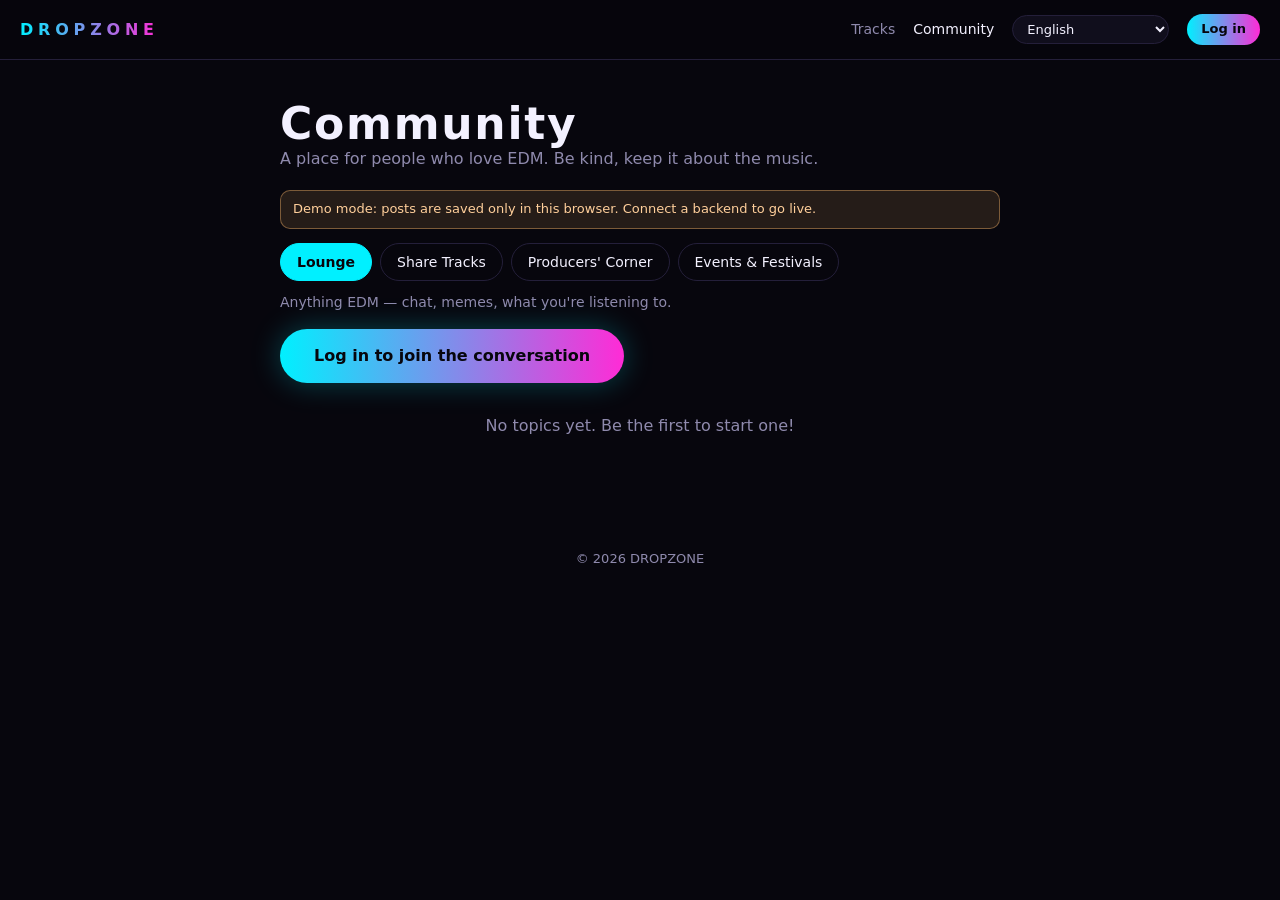
==== community.html @ 3a9fad18 "커뮤니티·회원(ID/비밀번호) 추가: 게시판 4개, 글/댓글/좋아요, Supabase 스키마, 데모 모드 Co-Authored-By: Claude Sonnet 5.5 <norepl" ====
<!doctype html>
<html lang="en">
<head>
<meta charset="utf-8">
<meta name="viewport" content="width=device-width, initial-scale=1">
<title>DROPZONE — Community</title>
<meta name="description" content="A community for people who love EDM. Share tracks, talk production, find events.">
<meta name="theme-color" content="#07060d">
<meta property="og:title" content="DROPZONE — Community">
<meta property="og:description" content="A community for people who love EDM.">
<meta property="og:image" content="media/covers/demo.jpg">
<link rel="icon" href="data:image/svg+xml,%3Csvg xmlns='http://www.w3.org/2000/svg' viewBox='0 0 32 32'%3E%3Crect width='32' height='32' rx='7' fill='%2307060d'/%3E%3Cpath d='M6 24 16 6l10 18' fill='none' stroke='%2300f0ff' stroke-width='3'/%3E%3C/svg%3E">
<link rel="stylesheet" href="style.css">
</head>
<body class="page-community">
<header class="top">
  <a class="logo" href="./" id="siteName">DROPZONE</a>
  <nav><a class="sec" href="./" data-i18n="nav.tracks">Tracks</a><a href="community.html" class="on" data-i18n="nav.community">Community</a>
    <select id="lang" data-i18n-aria="a.lang" aria-label="Language"></select><span id="authBar" class="authbar"></span></nav>
</header>

<main>
  <section class="cm-head">
    <h1 class="cm-title" data-i18n="c.title"></h1>
    <p class="sub" data-i18n="c.sub"></p>
    <p class="demo-banner" id="demoBanner" hidden data-i18n="c.demo"></p>
    <div id="boardChips" class="chips filters" role="tablist"></div>
    <p class="board-desc" id="boardDesc"></p>
  </section>

  <section class="cm-body">
    <div id="composerBox"></div>
    <div id="postList" class="posts" aria-live="polite"></div>
  </section>
</main>

<footer>© <span id="yr"></span> <span id="footName">DROPZONE</span></footer>
<div class="toast" id="toast" role="status"></div>
<script src="config.js"></script>
<script src="backend.js"></script>
<script src="common.js"></script>
<script src="community.js"></script>
</body>
</html>
---- style.css ----
:root{--bg:#07060d;--panel:#100e1c;--line:#241f3a;--fg:#f3f1ff;--dim:#8f8aad;--c1:#00f0ff;--c2:#ff2bd6;--r:14px}
*{box-sizing:border-box;margin:0}
html{scroll-behavior:smooth}
body{background:var(--bg);color:var(--fg);font:16px/1.6 system-ui,"Pretendard","Apple SD Gothic Neo","Malgun Gothic",sans-serif;padding-bottom:110px}
a{color:inherit;text-decoration:none}
button{font:inherit;color:inherit;background:none;border:0;cursor:pointer}
.top{position:sticky;top:0;z-index:20;display:flex;justify-content:space-between;align-items:center;padding:14px 20px;background:#07060dcc;backdrop-filter:blur(10px);border-bottom:1px solid var(--line)}
.logo{font-weight:900;letter-spacing:.3em;background:linear-gradient(90deg,var(--c1),var(--c2));-webkit-background-clip:text;background-clip:text;color:transparent}
.top nav{display:flex;gap:18px;font-size:14px;color:var(--dim)}
.top nav a:hover{color:var(--fg)}
section{max-width:960px;margin:0 auto;padding:56px 20px 0}
h2{font-size:14px;letter-spacing:.3em;text-transform:uppercase;color:var(--dim);margin-bottom:18px}
.sub{color:var(--dim);margin:-8px 0 18px}
.hero{position:relative;max-width:none;min-height:min(86vh,680px);display:grid;place-items:center;overflow:hidden;padding:40px 0}
#viz{position:absolute;inset:0;width:100%;height:100%}
.eyebrow{letter-spacing:.5em;font-size:12px;color:var(--c1)}
.cta{padding:14px 34px;border-radius:99px;font-weight:700;background:linear-gradient(90deg,var(--c1),var(--c2));color:#07060d;box-shadow:0 0 30px #00f0ff44;transition:transform .15s}
.cta:hover{transform:scale(1.05)}
.tracks{list-style:none;padding:0;display:grid;gap:10px}
.track{display:grid;grid-template-columns:64px 1fr auto;gap:14px;align-items:center;padding:10px;border:1px solid var(--line);border-radius:var(--r);background:var(--panel);cursor:pointer;transition:border-color .2s}
.track:hover,.track.on{border-color:var(--c1)}
.track img{width:64px;height:64px;border-radius:10px;object-fit:cover}
.track b{display:block}.track small{color:var(--dim)}
.track .go{font-size:22px;color:var(--c1);padding:0 8px}
.shorts{display:grid;grid-template-columns:repeat(auto-fill,minmax(150px,1fr));gap:12px}
.short{position:relative;aspect-ratio:9/16;border-radius:var(--r);overflow:hidden;background:#000;border:1px solid var(--line)}
.short video,.short img{width:100%;height:100%;object-fit:cover;display:block}
.short .badge{position:absolute;left:8px;bottom:8px;font-size:12px;padding:3px 9px;border-radius:99px;background:#000a;backdrop-filter:blur(4px)}
.short .ext{position:absolute;right:8px;top:8px;z-index:2;font-size:11px;padding:3px 8px;border-radius:99px;background:var(--c2);color:#fff}
.short button{position:absolute;inset:0;width:100%}
footer{text-align:center;color:var(--dim);font-size:13px;padding:60px 20px 20px}
.player{position:fixed;left:0;right:0;bottom:0;z-index:30;display:grid;grid-template-columns:48px minmax(0,1fr) auto minmax(120px,1fr) auto;gap:14px;align-items:center;padding:10px 18px;background:#0d0b18f2;backdrop-filter:blur(14px);border-top:1px solid var(--line)}
.player[hidden]{display:none}
.player img{width:48px;height:48px;border-radius:8px;object-fit:cover}
.p-meta{min-width:0}.p-meta b,.p-meta span{display:block;white-space:nowrap;overflow:hidden;text-overflow:ellipsis}
.p-meta span{font-size:12px;color:var(--dim)}
.p-ctl{display:flex;gap:6px;align-items:center}
.p-ctl button{font-size:18px;padding:6px 8px}
#toggle{width:44px;height:44px;border-radius:50%;background:linear-gradient(135deg,var(--c1),var(--c2));color:#07060d;font-size:16px}
.p-seek{display:flex;gap:8px;align-items:center;font-size:12px;color:var(--dim)}
#seek{flex:1;accent-color:var(--c1);min-width:0}
.toast{position:fixed;left:50%;bottom:110px;transform:translate(-50%,20px);background:var(--fg);color:#000;padding:8px 16px;border-radius:99px;font-size:14px;opacity:0;pointer-events:none;transition:.25s;z-index:40}
.toast.show{opacity:1;transform:translate(-50%,0)}
@media(max-width:720px){
 .top nav{gap:12px}
 .player{grid-template-columns:44px minmax(0,1fr) auto auto}
 .player img{width:44px;height:44px}.p-seek{grid-column:1/-1;grid-row:2}
 body{padding-bottom:130px}.toast{bottom:130px}
}
@media(prefers-reduced-motion:reduce){html{scroll-behavior:auto}.cta{transition:none}}

.hero-inner{position:relative;width:100%;max-width:820px;padding:0 20px;text-align:center}
.eyebrow{font-size:clamp(22px,5vw,34px);font-weight:800;letter-spacing:.02em;color:var(--fg)}
.hero-sub{color:var(--dim);margin:6px 0 26px}
.producer{display:grid;grid-template-columns:180px 1fr;gap:24px;align-items:center;text-align:left;padding:22px;border-radius:22px;background:#100e1cd9;backdrop-filter:blur(12px);border:1px solid var(--line);box-shadow:0 0 60px #00f0ff1f,0 0 90px #ff2bd614}
.avatar{width:180px;height:180px;border-radius:50%;object-fit:cover;border:3px solid transparent;background:linear-gradient(var(--panel),var(--panel)) padding-box,linear-gradient(135deg,var(--c1),var(--c2)) border-box}
.pill{display:inline-block;font-size:11px;letter-spacing:.2em;padding:3px 10px;border-radius:99px;background:linear-gradient(90deg,var(--c1),var(--c2));color:#07060d;font-weight:700}
h1{font-size:clamp(40px,9vw,64px);line-height:1.1;font-weight:900;letter-spacing:.06em;margin-top:8px}
.role{color:var(--c1);font-size:13px;letter-spacing:.2em;text-transform:uppercase}
.bio{color:var(--dim);margin:10px 0 16px}
.pr-actions{display:flex;flex-wrap:wrap;gap:12px;align-items:center}
.chips{display:flex;flex-wrap:wrap;gap:8px}
.chips a,.chips button{padding:7px 16px;border:1px solid var(--line);border-radius:99px;font-size:14px;color:var(--fg)}
.chips a:hover,.chips button:hover{border-color:var(--c2)}
.chips button.on{background:var(--c1);color:#07060d;border-color:var(--c1);font-weight:700}
.chips .empty{color:var(--dim);font-size:14px}
.filters{margin-bottom:16px}
@media(max-width:720px){.producer{grid-template-columns:1fr;text-align:center;justify-items:center}.avatar{width:128px;height:128px}.pr-actions{justify-content:center}}

#lang{background:var(--panel);color:var(--fg);border:1px solid var(--line);border-radius:99px;padding:5px 10px;font:inherit;font-size:13px}
.top nav{align-items:center}

a.cta{display:inline-block}
.join{text-align:center}.join .sub{margin:0 auto 20px;max-width:520px}
.authbar{display:flex;gap:8px;align-items:center}
.me{font-size:13px;color:var(--c1)}
.chip-btn{padding:5px 14px;border:1px solid var(--line);border-radius:99px;font-size:13px}
.chip-btn:hover{border-color:var(--c2)}
.chip-btn.strong{background:linear-gradient(90deg,var(--c1),var(--c2));color:#07060d;border:0;font-weight:700}
dialog{background:var(--panel);color:var(--fg);border:1px solid var(--line);border-radius:18px;padding:0;width:min(400px,92vw);margin:auto}
dialog::backdrop{background:#000a;backdrop-filter:blur(4px)}
dialog form{display:grid;gap:8px;padding:26px 24px 22px;position:relative}
dialog h3{font-size:20px;margin-bottom:4px}
dialog label{display:grid;gap:4px;font-size:13px;color:var(--dim)}
dialog label.show{display:flex;gap:8px;align-items:center}
dialog input:not([type=checkbox]),.composer input,.composer textarea,.cmt-form input{width:100%;background:var(--bg);color:var(--fg);border:1px solid var(--line);border-radius:10px;padding:10px 12px;font:inherit}
dialog input:focus,.composer input:focus,.composer textarea:focus,.cmt-form input:focus{outline:2px solid var(--c1);outline-offset:1px}
dialog small{color:var(--dim);font-size:12px;margin-top:-4px}
.x{position:absolute;right:12px;top:8px;font-size:26px;color:var(--dim)}
.err{color:#ff6b8b;font-size:13px;min-height:1.2em}
.linkish{color:var(--c1);font-size:14px;padding:6px}
.fine{font-size:12px;color:var(--dim)}.fine.warn{color:#ffb86b}
dialog .cta{width:100%}
@media(max-width:720px){.top nav a.sec{display:none}.top{padding:12px 14px}.me{display:none}}
.cm-head,.cm-body{max-width:760px;margin:0 auto;padding:40px 20px 0}
.cm-body{padding-top:16px}
.cm-title{font-size:clamp(30px,6vw,44px);margin:0 0 6px;letter-spacing:.04em}
.demo-banner{background:#ffb86b1f;border:1px solid #ffb86b66;color:#ffcf9b;border-radius:10px;padding:8px 12px;font-size:13px;margin-bottom:14px}
.board-desc{color:var(--dim);font-size:14px;margin-top:-6px}
.top nav a.on{color:var(--fg)}
.composer{display:grid;gap:8px;padding:16px;border:1px solid var(--line);border-radius:var(--r);background:var(--panel);margin-bottom:18px}
.composer .row{display:flex;justify-content:flex-end}
.composer textarea{resize:vertical}
.posts{display:grid;gap:12px;margin-bottom:20px}
.post{padding:16px;border:1px solid var(--line);border-radius:var(--r);background:var(--panel)}
.post h3{font-size:17px;margin-bottom:6px;overflow-wrap:anywhere}
.post .body{color:#d6d2ee;overflow-wrap:anywhere}
.post a,.cmt a{color:var(--c1);text-decoration:underline}
.meta{display:flex;justify-content:space-between;gap:10px;align-items:center;margin-top:12px;font-size:13px;color:var(--dim);flex-wrap:wrap}
.acts{display:flex;gap:6px}
.act{padding:4px 10px;border:1px solid var(--line);border-radius:99px;font-size:13px;color:var(--fg)}
.act:hover{border-color:var(--c2)}.act.on{border-color:var(--c2);background:#ff2bd626}.act.del{color:#ff8da5}
.cmts{margin-top:12px;padding-top:12px;border-top:1px dashed var(--line);display:grid;gap:8px}
.cmt{display:flex;justify-content:space-between;gap:8px;font-size:14px;overflow-wrap:anywhere}
.cmt small{color:var(--dim);margin-left:6px}.cmt b{color:var(--c1)}
.cmt-form{display:flex;gap:8px}.cmt-form input{flex:1}
.empty{color:var(--dim);text-align:center;padding:30px 0;list-style:none}
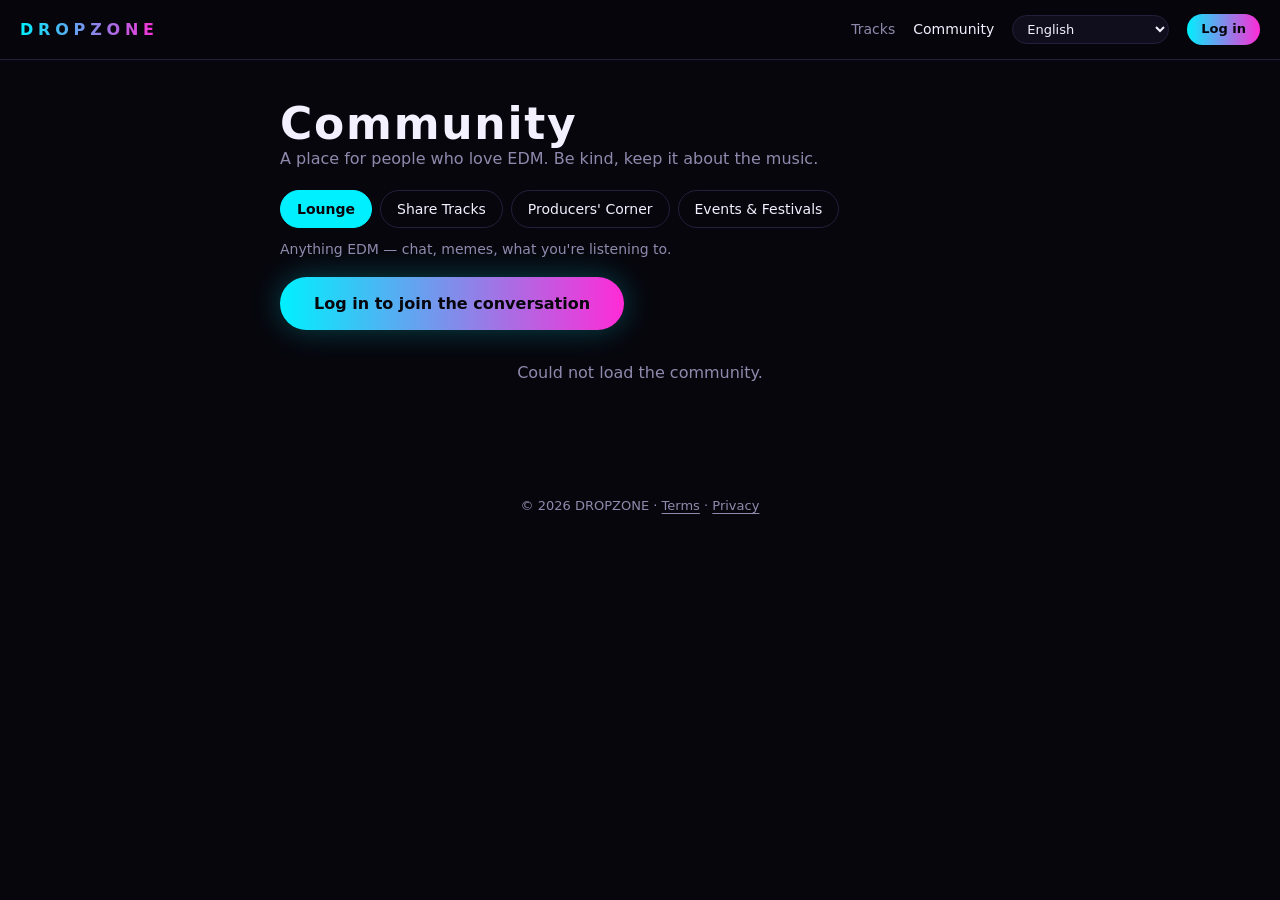
==== commit f6f78025: "약관·개인정보 안내, 가입 동의, 계정 삭제, 서버측 스팸 제한, Turnstile·구글 로그인 코드 추가 Co-Authored-By: Claude Sonnet 5.5 <norep" ====
--- a/community.html
+++ b/community.html
@@ -34,7 +34,7 @@
   </section>
 </main>
 
-<footer>© <span id="yr"></span> <span id="footName">DROPZONE</span></footer>
+<footer>© <span id="yr"></span> <span id="footName">DROPZONE</span> · <a href="legal.html#terms" data-i18n="f.terms"></a> · <a href="legal.html#privacy" data-i18n="f.privacy"></a></footer>
 <div class="toast" id="toast" role="status"></div>
 <script src="config.js"></script>
 <script src="backend.js"></script>
--- a/style.css
+++ b/style.css
@@ -115,3 +115,18 @@
 .cmt small{color:var(--dim);margin-left:6px}.cmt b{color:var(--c1)}
 .cmt-form{display:flex;gap:8px}.cmt-form input{flex:1}
 .empty{color:var(--dim);text-align:center;padding:30px 0;list-style:none}
+
+.legal h2{margin:34px 0 12px;color:var(--c1)}
+.legal-list{padding-left:20px;display:grid;gap:10px;color:#d6d2ee}
+footer a{text-decoration:underline;text-underline-offset:3px}
+.me-btn{color:var(--c1)}
+.google-btn{display:flex;gap:10px;align-items:center;justify-content:center;width:100%;padding:11px;border-radius:99px;background:#fff;color:#1f1f1f;font-weight:600}
+.or{display:flex;align-items:center;gap:10px;color:var(--dim);font-size:12px;margin:10px 0 2px}
+.or::before,.or::after{content:"";flex:1;height:1px;background:var(--line)}
+#aCaptcha{min-height:0}
+.acct-name{font-size:18px;color:var(--c1);font-weight:700}
+dialog hr{border:0;border-top:1px solid var(--line);margin:8px 0}
+dialog #nId,dialog #acConfirm{width:100%;background:var(--bg);color:var(--fg);border:1px solid var(--line);border-radius:10px;padding:10px 12px;font:inherit}
+.danger{color:#ff8da5}
+.danger-btn{padding:10px;border-radius:99px;border:1px solid #ff6b8b;color:#ff8da5;font-weight:700}
+.danger-btn:hover{background:#ff6b8b22}
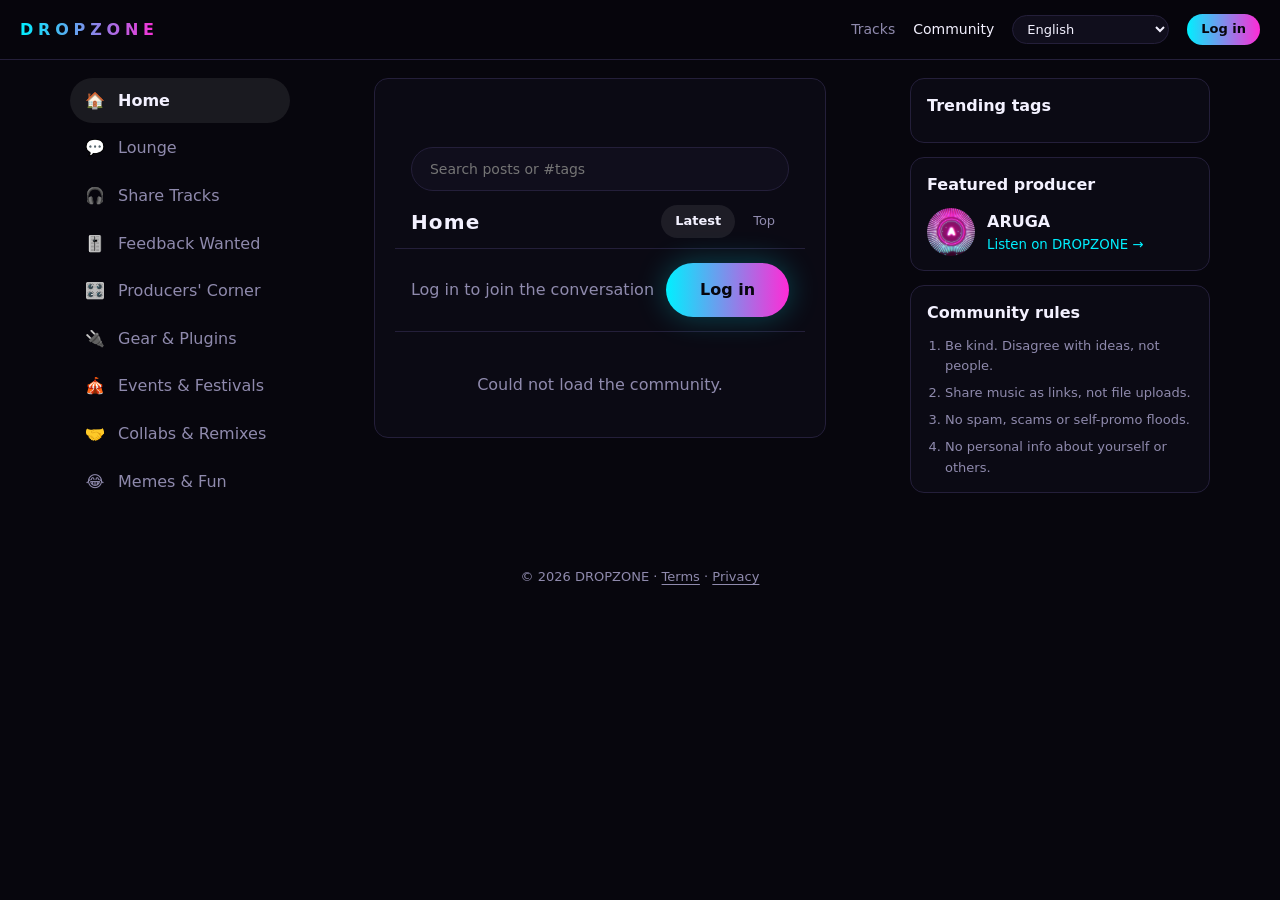
==== commit 4b734b4d: "커뮤니티 개편: 카테고리 8개, 홈/게시판 피드, 글 상세, 정렬·검색·해시태그, 프로필, 유튜브 임베드, 신고, 3단 레이아웃 Co-Authored-By: Claude Sonne" ====
--- a/community.html
+++ b/community.html
@@ -19,19 +19,39 @@
     <select id="lang" data-i18n-aria="a.lang" aria-label="Language"></select><span id="authBar" class="authbar"></span></nav>
 </header>
 
-<main>
-  <section class="cm-head">
-    <h1 class="cm-title" data-i18n="c.title"></h1>
-    <p class="sub" data-i18n="c.sub"></p>
+<main class="cm-wrap">
+  <aside class="cm-left" aria-label="Categories">
+    <nav id="boardNav" class="board-nav"></nav>
+  </aside>
+
+  <section class="cm-main">
     <p class="demo-banner" id="demoBanner" hidden data-i18n="c.demo"></p>
-    <div id="boardChips" class="chips filters" role="tablist"></div>
-    <p class="board-desc" id="boardDesc"></p>
+    <form class="cm-search" id="searchForm" role="search">
+      <input id="q" type="search" maxlength="60" data-i18n-ph="c.searchPh" aria-label="Search" autocomplete="off">
+    </form>
+    <div id="viewHead" class="view-head"></div>
+    <div id="composerBox"></div>
+    <div id="postList" class="feed" aria-live="polite"></div>
+    <button id="more" class="more" hidden></button>
   </section>
 
-  <section class="cm-body">
-    <div id="composerBox"></div>
-    <div id="postList" class="posts" aria-live="polite"></div>
-  </section>
+  <aside class="cm-right">
+    <section class="side-card">
+      <h3 data-i18n="c.trending"></h3>
+      <div id="tagList" class="tag-list"></div>
+    </section>
+    <section class="side-card" id="featCard" hidden>
+      <h3 data-i18n="c.featured"></h3>
+      <a class="feat" href="./">
+        <img id="featImg" alt="">
+        <span><b id="featName"></b><small data-i18n="c.listen"></small></span>
+      </a>
+    </section>
+    <section class="side-card">
+      <h3 data-i18n="c.rulesTitle"></h3>
+      <ol class="rules"><li data-i18n="c.rule1"></li><li data-i18n="c.rule2"></li><li data-i18n="c.rule3"></li><li data-i18n="c.rule4"></li></ol>
+    </section>
+  </aside>
 </main>
 
 <footer>© <span id="yr"></span> <span id="footName">DROPZONE</span> · <a href="legal.html#terms" data-i18n="f.terms"></a> · <a href="legal.html#privacy" data-i18n="f.privacy"></a></footer>
--- a/style.css
+++ b/style.css
@@ -130,3 +130,88 @@
 .danger{color:#ff8da5}
 .danger-btn{padding:10px;border-radius:99px;border:1px solid #ff6b8b;color:#ff8da5;font-weight:700}
 .danger-btn:hover{background:#ff6b8b22}
+
+/* ===== 커뮤니티 v2 (X/Reddit 스타일) ===== */
+.cm-wrap{max-width:1180px;margin:0 auto;display:grid;grid-template-columns:220px minmax(0,1fr) 300px;gap:24px;padding:18px 20px 0;align-items:start}
+.cm-left,.cm-right{position:sticky;top:70px}
+.board-nav{display:grid;gap:2px}
+.board-nav a{display:flex;gap:12px;align-items:center;padding:10px 14px;border-radius:99px;font-size:16px;color:var(--dim);transition:background .15s}
+.board-nav a:hover{background:#ffffff0d;color:var(--fg)}
+.board-nav a.on{color:var(--fg);font-weight:700;background:#ffffff14}
+.board-nav .ic{width:22px;text-align:center}
+.cm-main{min-width:0;border:1px solid var(--line);border-radius:var(--r);background:#0b0a14;overflow:hidden}
+.cm-main .demo-banner{margin:12px}
+.cm-search{padding:12px 16px 0}
+.cm-search input{width:100%;background:var(--panel);color:var(--fg);border:1px solid var(--line);border-radius:99px;padding:10px 18px;font:inherit;font-size:14px}
+.cm-search input:focus{outline:2px solid var(--c1);outline-offset:1px}
+.view-head{padding:14px 16px 0;border-bottom:1px solid var(--line)}
+.vh-row{display:flex;align-items:center;gap:10px;flex-wrap:wrap}
+.vh-title{font-size:20px;font-weight:800;margin:0;flex:1;min-width:0;overflow-wrap:anywhere}
+.vh-desc{color:var(--dim);font-size:14px;margin:4px 0 0}
+.back{font-size:20px;padding:4px 10px;border-radius:50%}.back:hover{background:#ffffff14}
+.sort{display:flex;gap:4px;margin-left:auto}
+.sort button{padding:6px 14px;border-radius:99px;font-size:13px;color:var(--dim)}
+.sort button.on{background:#ffffff14;color:var(--fg);font-weight:700}
+.view-head{padding-bottom:10px}
+.login-cta{display:flex;justify-content:space-between;align-items:center;gap:12px;padding:14px 16px;border-bottom:1px solid var(--line);color:var(--dim)}
+.cta.small{padding:8px 20px;font-size:14px}
+.cm-main .composer{display:flex;gap:12px;padding:14px 16px;border:0;border-bottom:1px solid var(--line);border-radius:0;background:none;margin:0}
+.c-fields{flex:1;min-width:0;display:grid;gap:8px}
+.c-fields input,.c-fields textarea{width:100%;background:transparent;color:var(--fg);border:0;border-bottom:1px solid var(--line);padding:8px 2px;font:inherit}
+.c-fields textarea{resize:vertical;min-height:70px;border-bottom:0;font-size:16px}
+.c-fields input:focus,.c-fields textarea:focus{outline:0;border-color:var(--c1)}
+.c-row{display:flex;gap:12px;align-items:center;flex-wrap:wrap}
+.c-board{display:flex;gap:8px;align-items:center;font-size:13px;color:var(--dim)}
+.c-board select{background:var(--panel);color:var(--fg);border:1px solid var(--line);border-radius:99px;padding:5px 10px;font:inherit;font-size:13px}
+.c-count{margin-left:auto;font-size:12px;color:var(--dim)}
+.av{flex:none;display:inline-grid;place-items:center;width:42px;height:42px;border-radius:50%;font-weight:800;color:#07060d;background:linear-gradient(135deg,hsl(var(--h) 90% 62%),hsl(calc(var(--h) + 60) 90% 55%))}
+.feed{display:block}
+.cm-main .post{display:flex;gap:12px;padding:14px 16px;border:0;border-bottom:1px solid var(--line);border-radius:0;background:none;cursor:pointer;transition:background .15s}
+.cm-main .post:hover{background:#ffffff08}.cm-main .post:focus-visible{outline:2px solid var(--c1);outline-offset:-2px}
+.cm-main .post.detail{cursor:default;background:none;border-bottom:1px solid var(--line)}
+.p-main{flex:1;min-width:0}
+.p-top{display:flex;gap:6px;align-items:center;flex-wrap:wrap;font-size:14px;color:var(--dim)}
+.who{color:var(--fg);font-weight:700}.who:hover{text-decoration:underline}
+.btag{margin-left:auto;font-size:12px;padding:2px 10px;border:1px solid var(--line);border-radius:99px;color:var(--c1)}
+.btag:hover{border-color:var(--c1)}
+.p-title{font-size:17px;margin:4px 0 2px;overflow-wrap:anywhere}
+.p-body{overflow-wrap:anywhere;color:#e2deff;line-height:1.55}
+.p-body.clamp{display:-webkit-box;-webkit-line-clamp:6;-webkit-box-orient:vertical;overflow:hidden}
+.p-body a{color:var(--c1);text-decoration:none}.p-body a:hover{text-decoration:underline}
+.cm-main .acts{display:flex;gap:6px;margin-top:10px}
+.cm-main .act{padding:5px 12px;border:0;border-radius:99px;font-size:14px;color:var(--dim);background:none}
+.cm-main .act:hover{background:#ffffff14;color:var(--fg)}
+.cm-main .act.like.on{color:#ff7a45;background:#ff7a4520}
+.cm-main .act.del:hover{color:#ff8da5}
+.cm-main .act.sub{margin-left:auto}
+.yt{display:block;width:100%;margin-top:10px;padding:26px;border:1px solid var(--line);border-radius:12px;background:#000;color:var(--fg);font-weight:600}
+.yt:hover{border-color:var(--c2)}
+.yt-wrap{margin-top:10px;position:relative;aspect-ratio:16/9;border-radius:12px;overflow:hidden}
+.yt-wrap iframe{position:absolute;inset:0;width:100%;height:100%;border:0}
+.thread .cmt-form{display:flex;gap:10px;align-items:center;padding:12px 16px;border-bottom:1px solid var(--line)}
+.thread .cmt-form input{flex:1;min-width:0}
+.thread .cmt{display:flex;gap:12px;padding:12px 16px;border-bottom:1px solid var(--line)}
+.thread .cmt .av{width:34px;height:34px;font-size:14px}
+.thread .linkish{display:block;margin:10px 16px}
+.more{display:block;width:100%;padding:14px;color:var(--c1);border-top:1px solid var(--line)}
+.more:hover{background:#ffffff08}
+.pad{padding:20px 16px}
+.cm-main .empty{padding:40px 16px}
+.side-card{border:1px solid var(--line);border-radius:var(--r);background:#0b0a14;padding:14px 16px;margin-bottom:14px}
+.side-card h3{font-size:16px;margin:0 0 10px}
+.tag-list{display:flex;flex-wrap:wrap;gap:8px}
+.tag-pill{display:inline-flex;gap:6px;align-items:baseline;padding:5px 12px;border-radius:99px;background:#ffffff0d;color:var(--c1);font-size:14px}
+.tag-pill:hover{background:#ffffff1a}.tag-pill small{color:var(--dim)}
+.rules{margin:0;padding-left:18px;color:var(--dim);font-size:13px;display:grid;gap:6px}
+.feat{display:flex;gap:12px;align-items:center}
+.feat img{width:48px;height:48px;border-radius:50%;object-fit:cover}
+.feat span{display:grid}.feat small{color:var(--c1)}
+@media(max-width:1060px){.cm-wrap{grid-template-columns:minmax(0,1fr);gap:14px;padding:12px 12px 0}
+ .cm-left,.cm-right{position:static}
+ .board-nav{display:flex;overflow-x:auto;gap:6px;padding-bottom:4px;scrollbar-width:none}
+ .board-nav::-webkit-scrollbar{display:none}
+ .board-nav a{white-space:nowrap;padding:8px 14px;border:1px solid var(--line);font-size:14px}
+ .cm-right{display:grid;grid-template-columns:repeat(auto-fit,minmax(240px,1fr));gap:12px}.cm-right .side-card{margin:0}}
+@media(max-width:560px){.btag{margin-left:0}.av{width:36px;height:36px}}
+.more[hidden],.cm-main [hidden]{display:none!important}
+.cm-main .act{text-decoration:none}
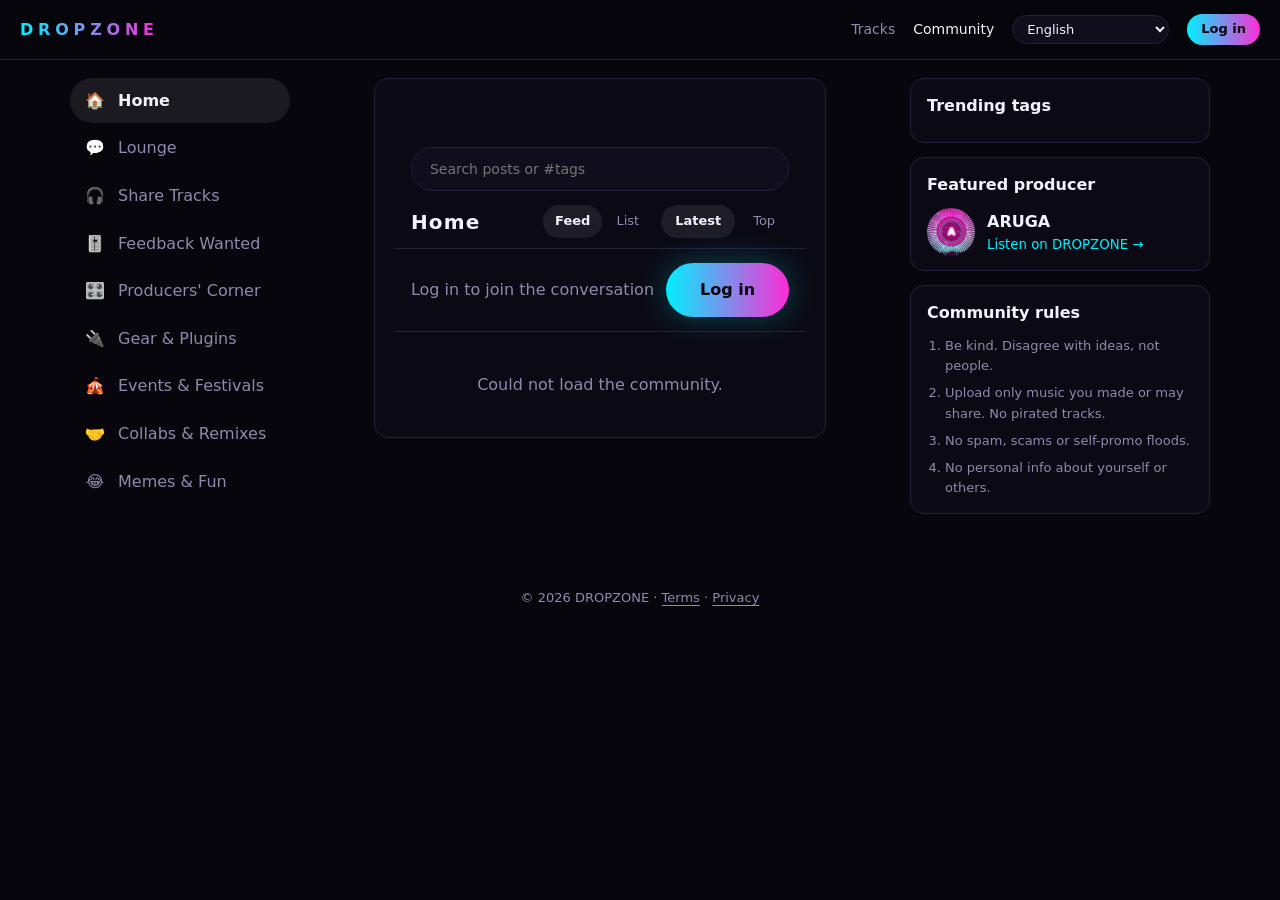
==== commit 6b49baeb: "고도화 2단계: 프로필·팔로우·팔로잉 피드, 알림 벨, 관리자 통계, 곡별 공유 페이지(OG)·sitemap, 익명 유입 통계 Co-Authored-By: Claude Sonnet" ====
--- a/community.html
+++ b/community.html
@@ -30,6 +30,7 @@
       <input id="q" type="search" maxlength="60" data-i18n-ph="c.searchPh" aria-label="Search" autocomplete="off">
     </form>
     <div id="viewHead" class="view-head"></div>
+    <div id="profileBox"></div>
     <div id="composerBox"></div>
     <div id="postList" class="feed" aria-live="polite"></div>
     <button id="more" class="more" hidden></button>
--- a/style.css
+++ b/style.css
@@ -215,3 +215,82 @@
 @media(max-width:560px){.btag{margin-left:0}.av{width:36px;height:36px}}
 .more[hidden],.cm-main [hidden]{display:none!important}
 .cm-main .act{text-decoration:none}
+
+/* ===== 첨부 / 목록형 / 관리자 ===== */
+.att{padding:6px 12px;border:1px solid var(--line);border-radius:99px;font-size:13px;color:var(--fg)}
+.att:hover{border-color:var(--c1)}
+.pending{display:flex;flex-wrap:wrap;gap:8px}
+.pending:empty{display:none}
+.pend{display:inline-flex;align-items:center;gap:6px;max-width:100%;padding:4px 6px 4px 6px;border:1px solid var(--line);border-radius:10px;background:var(--panel);font-size:12px}
+.pend img{width:36px;height:36px;object-fit:cover;border-radius:6px}
+.pend .pn{max-width:140px;overflow:hidden;text-overflow:ellipsis;white-space:nowrap}
+.pend button{color:var(--dim);padding:2px 6px}.pend button:hover{color:#ff8da5}
+.imgs{display:grid;gap:4px;margin-top:10px;border-radius:12px;overflow:hidden}
+.imgs.n1{grid-template-columns:1fr}.imgs.n2,.imgs.n3,.imgs.n4{grid-template-columns:1fr 1fr}
+.imgs a{display:block;background:#000}
+.imgs img{width:100%;height:100%;max-height:420px;object-fit:cover;display:block}
+.imgs.n1 img{max-height:520px;object-fit:contain}
+.imgs.n3 a:first-child{grid-row:span 2}
+.aud{margin-top:10px;padding:10px 12px;border:1px solid var(--line);border-radius:12px;background:var(--panel)}
+.aud .an{display:block;font-size:13px;color:var(--dim);margin-bottom:6px;overflow:hidden;text-overflow:ellipsis;white-space:nowrap}
+.aud audio{width:100%;height:36px}
+.view{display:flex;gap:2px;margin-left:auto}
+.view button{padding:6px 12px;border-radius:99px;font-size:13px;color:var(--dim)}
+.view button.on{background:#ffffff14;color:var(--fg);font-weight:700}
+.sort{margin-left:0}
+.board-list{display:block}
+.lrow{display:grid;grid-template-columns:96px minmax(0,1fr) 110px 78px 64px;gap:10px;align-items:center;padding:11px 16px;border-bottom:1px solid var(--line);font-size:14px;color:var(--dim)}
+.lrow:hover{background:#ffffff08}
+.lrow .lb{font-size:12px;color:var(--c1);overflow:hidden;text-overflow:ellipsis;white-space:nowrap}
+.lrow .lt{display:flex;gap:6px;align-items:baseline;min-width:0;color:var(--fg)}
+.lrow .lt-t{overflow:hidden;text-overflow:ellipsis;white-space:nowrap;font-weight:600}
+.lrow .lic{font-size:12px}.lrow .lc{color:var(--c2);font-size:12px}
+.lrow .la,.lrow .ld{overflow:hidden;text-overflow:ellipsis;white-space:nowrap}
+.lrow .ll{text-align:right}
+@media(max-width:700px){.lrow{grid-template-columns:minmax(0,1fr) auto;grid-template-areas:"t l" "m m";gap:2px 10px}
+ .lrow .lb{display:none}.lrow .lt{grid-area:t}.lrow .ll{grid-area:l}
+ .lrow .la,.lrow .ld{grid-area:m;display:inline;font-size:12px}.lrow .la{margin-right:8px}}
+.rep{padding:14px 16px;border-bottom:1px solid var(--line)}
+.rep .rtype{padding:2px 10px;border-radius:99px;background:#ff2bd626;color:#ff8bea;font-size:12px}
+.rep .p-body{margin-top:6px}
+.rep a.act{text-decoration:none}
+@media(max-width:560px){.view{margin-left:0}}
+
+/* ===== 운영 도구 ===== */
+.hid{display:inline-block;margin:4px 0;padding:2px 10px;border-radius:99px;background:#ffb86b22;color:#ffcf9b;font-size:12px}
+.ban-note{margin:12px 16px;padding:12px 14px;border:1px solid #ff6b8b66;border-radius:12px;background:#ff6b8b14;color:#ffb3c2;font-size:14px}
+.susp-row{display:flex;gap:8px;flex-wrap:wrap;margin-top:8px}
+.susp-row select,.susp-row input{background:var(--panel);color:var(--fg);border:1px solid var(--line);border-radius:99px;padding:5px 12px;font:inherit;font-size:13px}
+.susp-row input{flex:1;min-width:120px}
+.sbtn{padding:6px 14px;border-radius:99px;font-size:13px;color:var(--dim)}
+.sbtn.on{background:#ffffff14;color:var(--fg);font-weight:700}
+
+/* ===== 프로필 / 알림 / 통계 ===== */
+.av.lg{width:72px;height:72px;font-size:30px}
+.pcard{display:flex;gap:16px;padding:16px;border-bottom:1px solid var(--line)}
+.pc-main{flex:1;min-width:0}
+.pc-top{display:flex;gap:10px;align-items:center;justify-content:space-between;flex-wrap:wrap}
+.pc-name{font-size:20px;margin:0;overflow-wrap:anywhere}
+.pc-bio{margin:6px 0;color:#d6d2ee;overflow-wrap:anywhere}
+.pc-stats{display:flex;gap:16px;flex-wrap:wrap;color:var(--dim);font-size:14px;margin-top:6px}.pc-stats b{color:var(--fg)}
+.pform{display:grid;gap:10px;padding:0 16px 16px;border-bottom:1px solid var(--line)}
+.pform textarea{width:100%;background:var(--bg);color:var(--fg);border:1px solid var(--line);border-radius:10px;padding:10px 12px;font:inherit;resize:vertical}
+.swatches{display:flex;gap:8px;flex-wrap:wrap}
+.sw{width:30px;height:30px;border-radius:50%;background:linear-gradient(135deg,hsl(var(--h) 90% 62%),hsl(calc(var(--h) + 60) 90% 55%));border:2px solid transparent;color:#07060d;font-weight:800;font-size:12px}
+.sw.on{border-color:var(--fg)}
+.bell{position:relative;font-size:18px;padding:2px 6px;border-radius:50%}
+.bell:hover{background:#ffffff14}
+.bell .bd{position:absolute;top:-4px;right:-6px;min-width:16px;padding:0 4px;border-radius:99px;background:var(--c2);color:#fff;font-size:10px;line-height:16px;text-align:center;font-weight:700}
+.bell .bd[hidden]{display:none}
+.nrow{display:flex;gap:12px;align-items:center;padding:12px 16px;border-bottom:1px solid var(--line)}
+.nrow:hover{background:#ffffff08}.nrow.unread{background:#00f0ff0f}
+.nrow .nt{flex:1;min-width:0;display:grid}.nrow .nt small{color:var(--dim);overflow:hidden;text-overflow:ellipsis;white-space:nowrap}
+.nrow time{color:var(--dim);font-size:12px;white-space:nowrap}
+.stats{padding:14px 16px}.stats h3{font-size:14px;margin:18px 0 8px;color:var(--dim);letter-spacing:.05em}
+.tiles{display:grid;grid-template-columns:repeat(auto-fit,minmax(110px,1fr));gap:10px;margin:10px 0}
+.tile{padding:12px;border:1px solid var(--line);border-radius:12px;background:var(--panel);display:grid}
+.tile b{font-size:24px}.tile span{color:var(--dim);font-size:12px}
+.bar{position:relative;display:flex;justify-content:space-between;gap:10px;padding:5px 10px;margin:3px 0;border-radius:8px;font-size:13px;overflow:hidden;background:#ffffff08}
+.bar span{position:absolute;inset:0 auto 0 0;background:linear-gradient(90deg,#00f0ff33,#ff2bd633)}
+.bar b,.bar i{position:relative;font-style:normal;font-weight:600}.bar i{color:var(--dim)}
+@media(max-width:560px){.pcard{flex-direction:column;align-items:center;text-align:center}.pc-top{justify-content:center}.pc-stats{justify-content:center}}
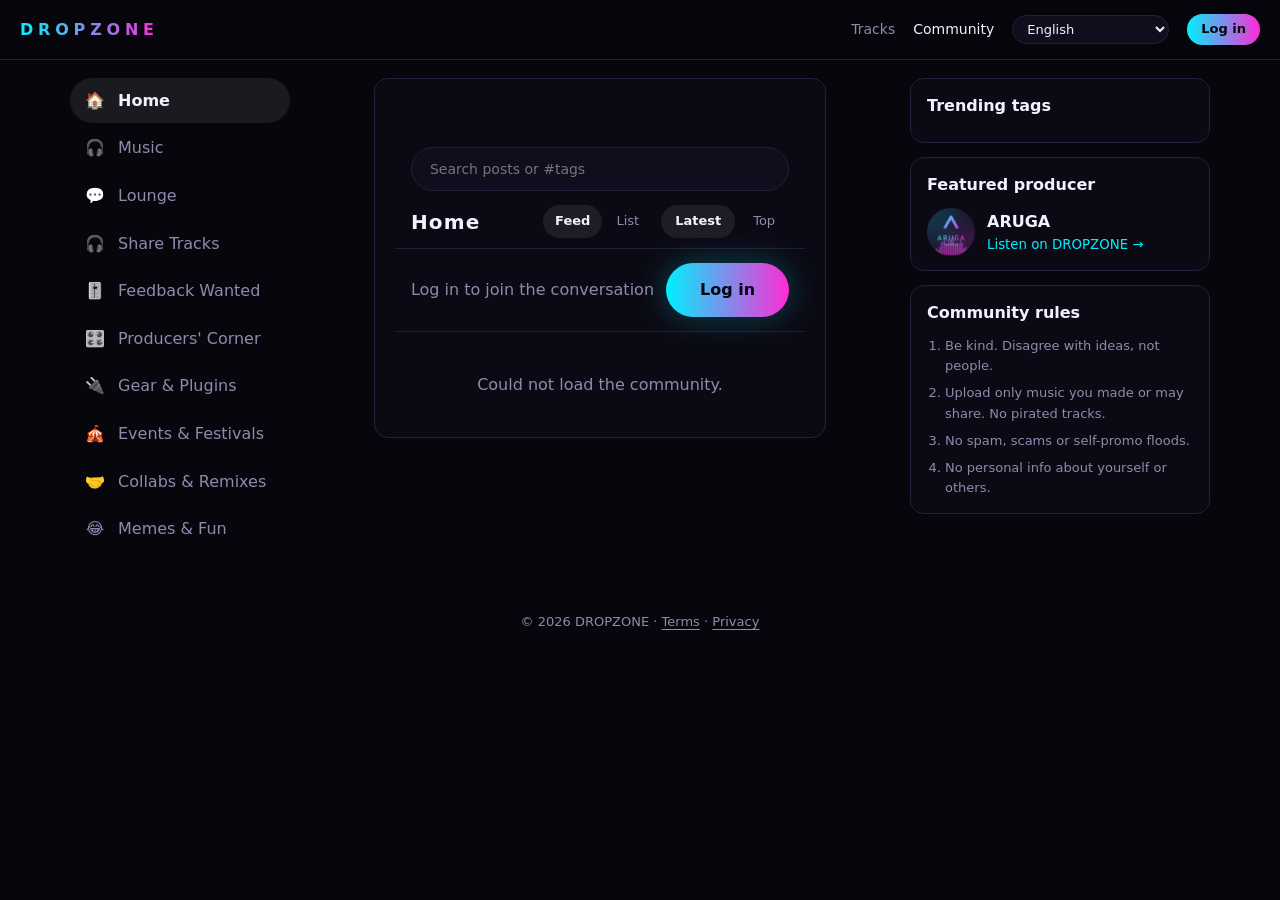
==== commit 34120ad5: "Cloudflare Web Analytics 추가(쿠키 없는 방문 통계), 개인정보 안내 문구 갱신 Co-Authored-By: Claude Sonnet 5.5 <noreply@a" ====
--- a/community.html
+++ b/community.html
@@ -8,7 +8,9 @@
 <meta name="theme-color" content="#07060d">
 <meta property="og:title" content="DROPZONE — Community">
 <meta property="og:description" content="A community for people who love EDM.">
-<meta property="og:image" content="media/covers/demo.jpg">
+<meta property="og:image" content="https://kjuhoho.github.io/dropzone-site/media/brand/og.png">
+<meta name="twitter:card" content="summary_large_image">
+<meta name="twitter:image" content="https://kjuhoho.github.io/dropzone-site/media/brand/og.png">
 <link rel="icon" href="data:image/svg+xml,%3Csvg xmlns='http://www.w3.org/2000/svg' viewBox='0 0 32 32'%3E%3Crect width='32' height='32' rx='7' fill='%2307060d'/%3E%3Cpath d='M6 24 16 6l10 18' fill='none' stroke='%2300f0ff' stroke-width='3'/%3E%3C/svg%3E">
 <link rel="stylesheet" href="style.css">
 </head>
@@ -61,5 +63,6 @@
 <script src="backend.js"></script>
 <script src="common.js"></script>
 <script src="community.js"></script>
+<!-- Cloudflare Web Analytics (쿠키·개인 식별 없음) --><script defer src="https://static.cloudflareinsights.com/beacon.min.js" data-cf-beacon='{"token": "389e16c155d54312befe4c3e56b3d09e"}'></script>
 </body>
 </html>
--- a/style.css
+++ b/style.css
@@ -22,11 +22,14 @@
 .track img{width:64px;height:64px;border-radius:10px;object-fit:cover}
 .track b{display:block}.track small{color:var(--dim)}
 .track .go{font-size:22px;color:var(--c1);padding:0 8px}
+.track-actions{display:flex;align-items:center;gap:6px}
+.track-actions .go-game{padding:7px 10px;font-size:16px;line-height:1}
 .shorts{display:grid;grid-template-columns:repeat(auto-fill,minmax(150px,1fr));gap:12px}
 .short{position:relative;aspect-ratio:9/16;border-radius:var(--r);overflow:hidden;background:#000;border:1px solid var(--line)}
 .short video,.short img{width:100%;height:100%;object-fit:cover;display:block}
 .short .badge{position:absolute;left:8px;bottom:8px;font-size:12px;padding:3px 9px;border-radius:99px;background:#000a;backdrop-filter:blur(4px)}
 .short .ext{position:absolute;right:8px;top:8px;z-index:2;font-size:11px;padding:3px 8px;border-radius:99px;background:var(--c2);color:#fff}
+.short .go-game{position:absolute;left:8px;top:8px;z-index:2;font-size:14px;line-height:1;padding:5px 7px;border-radius:99px;background:linear-gradient(90deg,var(--c1),var(--c2));color:#07060d}
 .short button{position:absolute;inset:0;width:100%}
 footer{text-align:center;color:var(--dim);font-size:13px;padding:60px 20px 20px}
 .player{position:fixed;left:0;right:0;bottom:0;z-index:30;display:grid;grid-template-columns:48px minmax(0,1fr) auto minmax(120px,1fr) auto;gap:14px;align-items:center;padding:10px 18px;background:#0d0b18f2;backdrop-filter:blur(14px);border-top:1px solid var(--line)}
@@ -294,3 +297,41 @@
 .bar span{position:absolute;inset:0 auto 0 0;background:linear-gradient(90deg,#00f0ff33,#ff2bd633)}
 .bar b,.bar i{position:relative;font-style:normal;font-weight:600}.bar i{color:var(--dim)}
 @media(max-width:560px){.pcard{flex-direction:column;align-items:center;text-align:center}.pc-top{justify-content:center}.pc-stats{justify-content:center}}
+
+/* ===== 곡 목록: 미리듣기 배지 / 드롭 점프 ===== */
+.pv{font-style:normal;color:var(--c2);font-size:12px}
+.tdrops{display:flex;flex-wrap:wrap;gap:6px;margin-top:6px}
+.dj{padding:7px 14px;border:1px solid var(--line);border-radius:99px;font-size:12px;color:var(--c1);background:#00f0ff0f}
+.dj:hover{border-color:var(--c1);background:#00f0ff22}
+
+/* ===== 프로필 꾸미기 / 내 음원 ===== */
+.av{overflow:hidden}.av img{width:100%;height:100%;object-fit:cover;display:block}
+.pbanner{height:130px;background-size:cover;background-position:center;border-bottom:1px solid var(--line)}
+.pbanner.s0,.sw.bs.s0{background-image:linear-gradient(120deg,#0b5e6e,#4a1f6e)}
+.pbanner.s1,.sw.bs.s1{background-image:linear-gradient(120deg,#ff2bd6,#7a2bff)}
+.pbanner.s2,.sw.bs.s2{background-image:linear-gradient(120deg,#00f0ff,#2b6bff)}
+.pbanner.s3,.sw.bs.s3{background-image:linear-gradient(120deg,#ff8a2b,#ff2b6e)}
+.pbanner.s4,.sw.bs.s4{background-image:linear-gradient(120deg,#12c27a,#0b6e8a)}
+.pbanner.s5,.sw.bs.s5{background-image:linear-gradient(120deg,#f6d33a,#ff7a2b)}
+.pbanner.s6,.sw.bs.s6{background-image:linear-gradient(120deg,#2a2a3a,#6b6b8a)}
+.pbanner.s7,.sw.bs.s7{background-image:linear-gradient(120deg,#07060d,#3a1f7a 55%,#00f0ff)}
+.pcard{margin-top:-40px;position:relative}
+.pcard .av.lg{border:4px solid #0b0a14;box-sizing:content-box}
+.pc-links{display:flex;flex-wrap:wrap;gap:8px;margin:8px 0}
+.sw.bs{border-radius:10px;width:44px}
+.pf{display:grid;gap:6px;font-size:13px;color:var(--dim)}
+.pf-row{display:flex;gap:10px;align-items:center;flex-wrap:wrap}
+.links-grid{display:grid;grid-template-columns:repeat(auto-fit,minmax(220px,1fr));gap:8px}
+.pform input:not([type=checkbox]):not([type=file]){background:var(--bg);color:var(--fg);border:1px solid var(--line);border-radius:10px;padding:9px 12px;font:inherit;font-size:14px;width:100%}
+.pform label.show{display:flex;gap:8px;align-items:center;font-size:13px}
+.ptracks{border-top:1px solid var(--line)}
+.pt-head{display:flex;justify-content:space-between;align-items:center;padding:14px 16px 6px}
+.pt-head h3{margin:0;font-size:16px}
+.trk{display:flex;gap:12px;padding:12px 16px;border-bottom:1px solid var(--line);align-items:flex-start}
+.tk-cover{flex:none;width:64px;height:64px;border-radius:10px;overflow:hidden;background:var(--panel);display:grid;place-items:center;font-size:26px}
+.tk-cover img{width:100%;height:100%;object-fit:cover}
+.tk-main{flex:1;min-width:0;display:grid;gap:4px}
+.tk-top{display:flex;gap:8px;align-items:center;flex-wrap:wrap}
+.tk-main small{color:var(--dim)}
+.tk-main audio{width:100%;height:34px;margin-top:2px}
+.trk .acts{margin-top:0}
